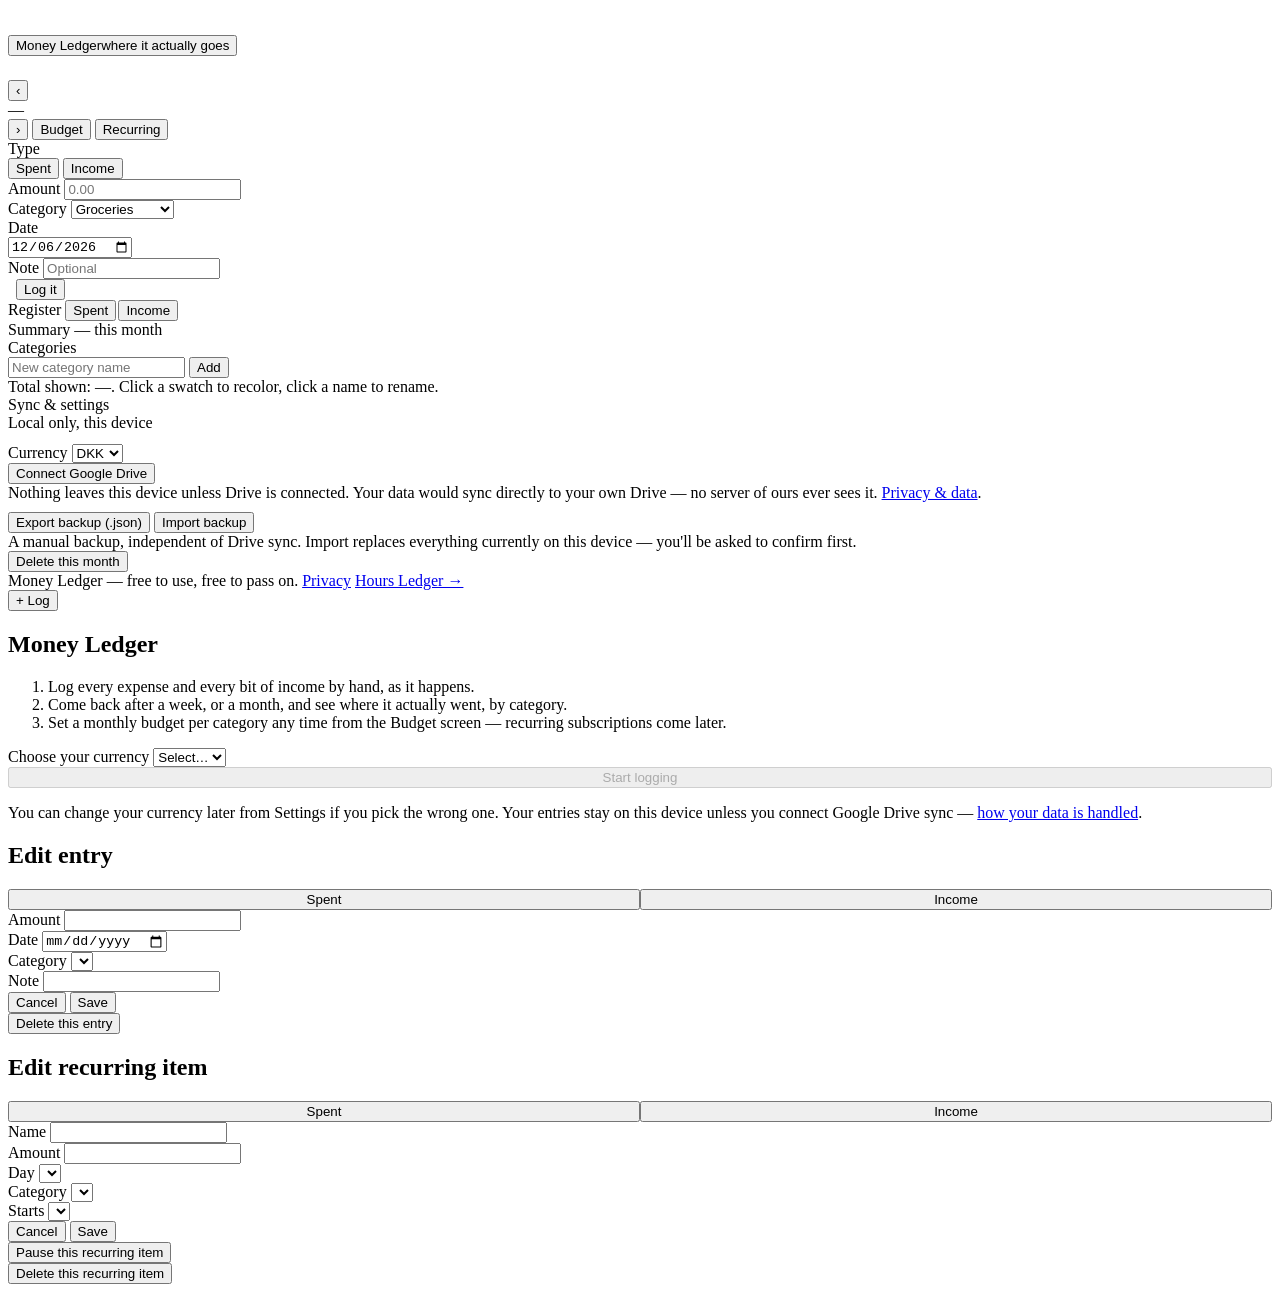
==== index.html @ 58819b6c "Classify sync failures, add token expiry + back-off, honest full-storage handling Phone Chrome repor" ====
<!doctype html>
<html lang="en">
<head>
<meta charset="utf-8">
<meta name="viewport" content="width=device-width, initial-scale=1">
<title>Money Ledger</title>
<link rel="stylesheet" href="style.css?v=20261004a">
</head>
<body>

<div class="wrap">

  <header class="masthead">
    <h1 class="wordmark"><button type="button" id="homeLink" class="wordmark-btn">Money Ledger<span>where it actually goes</span></button></h1>
    <div class="monthnav">
      <button type="button" id="prevMonth" class="stepper">‹</button>
      <div id="monthLabel" class="monthlabel">—</div>
      <button type="button" id="nextMonth" class="stepper">›</button>
      <button type="button" id="budgetToggle" class="ghost">Budget</button>
      <button type="button" id="recurringToggle" class="ghost">Recurring</button>
    </div>
  </header>

  <section class="quickadd" id="quickadd">
    <form id="quickaddForm" class="quickadd-row" novalidate>
      <div class="qa-field qa-type">
        <label>Type</label>
        <div class="dirtoggle">
          <button type="button" data-dir="expense" aria-pressed="true">Spent</button>
          <button type="button" data-dir="income" aria-pressed="false">Income</button>
        </div>
      </div>
      <div class="qa-field qa-amount">
        <label for="qaAmount">Amount</label>
        <input type="number" id="qaAmount" inputmode="decimal" step="1" min="0" placeholder="0.00" required>
      </div>
      <div class="qa-field qa-cat">
        <label for="qaCategory">Category</label>
        <select id="qaCategory"></select>
      </div>
      <div class="qa-field qa-date">
        <label for="qaDate">Date</label>
        <div class="qa-date-row">
          <input type="date" id="qaDate" required>
          <button type="button" id="qaToday" class="ghost qa-today" hidden>Today</button>
        </div>
      </div>
      <div class="qa-field qa-note">
        <label for="qaNote">Note</label>
        <input type="text" id="qaNote" placeholder="Optional">
      </div>
      <div class="qa-field qa-submitwrap">
        <label>&nbsp;</label>
        <button type="submit" class="solid qa-submit">Log it</button>
      </div>
    </form>
  </section>

  <section class="budgetview" id="budgetView" hidden>
    <div class="panel-label">
      <span>Budget — <span id="budgetMonthLabel">—</span></span>
      <button type="button" id="budgetBack" class="ghost">← Back to register</button>
    </div>

    <div class="budgetcircles">
      <div class="bcircle bcircle-income">
        <div class="bcircle-ring" id="bcIncomeRing">
          <svg viewBox="0 0 120 120" aria-hidden="true">
            <circle class="bcring-track" cx="60" cy="60" r="52"></circle>
            <circle class="bcring-arc" id="bcIncomeArc" cx="60" cy="60" r="52" transform="rotate(-90 60 60)"></circle>
          </svg>
          <div class="bcircle-num" id="bcIncome">—</div>
        </div>
        <div class="bcircle-caprow">
          <span class="bcircle-caption">Income</span>
          <button type="button" class="bc-sw" id="bcIncomeSw" title="Change ring color"></button>
        </div>
        <div class="picker" id="bcIncomePicker" hidden>
          <div class="presets"></div>
          <input type="range" class="hue" min="0" max="1000">
          <span class="pickhint">Drag to pick a color</span>
          <button type="button" class="bc-reset">Use default</button>
        </div>
      </div>
      <div class="bcircle bcircle-net">
        <div class="bcircle-ring" id="bcNetRing">
          <svg viewBox="0 0 168 168" aria-hidden="true">
            <circle class="bcring-track" cx="84" cy="84" r="76"></circle>
            <circle class="bcring-arc" id="bcNetArc" cx="84" cy="84" r="76" transform="rotate(-90 84 84)"></circle>
          </svg>
          <div class="bcircle-num" id="bcNet">—</div>
        </div>
        <div class="bcircle-caprow">
          <span class="bcircle-caption">Net</span>
          <button type="button" class="bc-sw" id="bcNetSw" title="Change ring color"></button>
        </div>
        <div class="picker" id="bcNetPicker" hidden>
          <div class="presets"></div>
          <input type="range" class="hue" min="0" max="1000">
          <span class="pickhint">Drag to pick a color</span>
          <button type="button" class="bc-reset">Use default</button>
        </div>
      </div>
      <div class="bcircle bcircle-expenses">
        <div class="bcircle-ring" id="bcExpensesRing">
          <svg viewBox="0 0 120 120" aria-hidden="true">
            <circle class="bcring-track" cx="60" cy="60" r="52"></circle>
            <circle class="bcring-arc" id="bcExpensesArc" cx="60" cy="60" r="52" transform="rotate(-90 60 60)"></circle>
          </svg>
          <div class="bcircle-num" id="bcExpenses">—</div>
        </div>
        <div class="bcircle-caprow">
          <span class="bcircle-caption">Expenses</span>
          <button type="button" class="bc-sw" id="bcExpensesSw" title="Change ring color"></button>
        </div>
        <div class="bcircle-capsub" id="bcExpensesCapSub"></div>
        <div class="picker" id="bcExpensesPicker" hidden>
          <div class="presets"></div>
          <input type="range" class="hue" min="0" max="1000">
          <span class="pickhint">Drag to pick a color</span>
          <button type="button" class="bc-reset">Use default</button>
        </div>
      </div>
    </div>

    <div class="panel-label"><span>Category budgets</span></div>
    <div id="budgetCatList" class="budgetcatlist"></div>
  </section>

  <section class="recurringview" id="recurringView" hidden>
    <div class="panel-label">
      <span>Recurring</span>
      <button type="button" id="recurringBack" class="ghost">← Back to register</button>
    </div>

    <div class="summary" id="recurringSummaryBox"></div>

    <section class="quickadd">
      <form id="addRecurringForm" class="quickadd-row" novalidate>
        <div class="qa-field qa-type">
          <label>Type</label>
          <div class="dirtoggle" id="recurringDirToggle">
            <button type="button" data-dir="expense" aria-pressed="true">Spent</button>
            <button type="button" data-dir="income" aria-pressed="false">Income</button>
          </div>
        </div>
        <div class="qa-field qa-name">
          <label for="newRecName">Name</label>
          <input type="text" id="newRecName" placeholder="e.g. Spotify, Salary">
        </div>
        <div class="qa-field qa-amount">
          <label for="newRecAmount">Amount</label>
          <input type="number" id="newRecAmount" inputmode="decimal" step="1" min="0" placeholder="0.00">
        </div>
        <div class="qa-field qa-cat">
          <label for="newRecCategory">Category</label>
          <select id="newRecCategory"></select>
        </div>
        <div class="qa-field qa-day">
          <label for="newRecDay">Day</label>
          <select id="newRecDay"></select>
        </div>
        <div class="qa-field qa-startmonth">
          <label for="newRecStartMonth">Starts</label>
          <select id="newRecStartMonth"></select>
        </div>
        <div class="qa-field qa-submitwrap">
          <label>&nbsp;</label>
          <button type="submit" class="solid qa-submit">Add</button>
        </div>
      </form>
    </section>

    <div class="panel-label recurring-items-label"><span>Recurring items</span></div>
    <div id="recurringFilter" class="catfilter" hidden></div>
    <div id="recurringList" class="register"></div>
    <div class="hint">Auto-inserted as a real entry into the register on its day each month — editing or deleting a recurring item never changes entries already logged from it.</div>
  </section>

  <div class="cols" id="mainCols">
    <main>
      <div class="panel-label">
        <span>Register</span>
        <span id="viewDirToggle" class="dirtoggle" style="font-size:9px">
          <button type="button" data-dir="expense" aria-pressed="true">Spent</button>
          <button type="button" data-dir="income" aria-pressed="false">Income</button>
        </span>
      </div>
      <div id="registerFilter" class="catfilter" hidden></div>
      <div id="register" class="register"></div>
    </main>

    <section class="summarysec">
      <div class="panel-label"><span>Summary — this month</span></div>
      <div class="summary" id="summaryBox"></div>
    </section>

    <aside class="rail">
      <section>
        <div class="panel-label">
          <span>Categories</span>
        </div>
        <div id="catList"></div>
        <form id="addCatForm" class="addcat">
          <input type="text" id="newCatName" placeholder="New category name">
          <button type="submit" class="ghost">Add</button>
        </form>
        <div class="hint">Total shown: <span id="catCount">—</span>. Click a swatch to recolor, click a name to rename.</div>
      </section>

      <section>
        <div class="panel-label"><span>Sync &amp; settings</span></div>
        <div class="status off" id="syncStatus"><i></i><span class="label">Local only, this device</span></div>
        <div class="field" style="margin-top:12px">
          <label for="currencySelect">Currency</label>
          <select id="currencySelect"></select>
        </div>
        <div class="tools">
          <button type="button" id="driveConnectBtn" class="ghost">Connect Google Drive</button>
        </div>
        <div class="hint">Nothing leaves this device unless Drive is connected. Your data would sync directly to your own Drive — no server of ours ever sees it. <a href="privacy.html">Privacy &amp; data</a>.</div>
        <div class="tools" style="margin-top:10px">
          <button type="button" id="exportBtn" class="ghost">Export backup (.json)</button>
          <button type="button" id="importBtn" class="ghost">Import backup</button>
          <input type="file" id="importFile" accept="application/json" hidden>
        </div>
        <div class="hint">A manual backup, independent of Drive sync. Import replaces everything currently on this device — you'll be asked to confirm first.</div>
        <div class="dangerzone">
          <button type="button" id="clearDataBtn" class="danger">Delete this month</button>
        </div>
      </section>
    </aside>
  </div>

  <footer class="colophon">
    <span>Money Ledger — free to use, free to pass on.</span>
    <a href="privacy.html">Privacy</a>
    <a href="https://groundwork-tools.github.io/Hours-Ledger">Hours Ledger →</a>
  </footer>
</div>

<button type="button" id="fab" class="fab">+ Log</button>

<div class="toast" id="toast"><span class="msg"></span><button type="button" id="toastUndo" hidden>Undo</button></div>

<!-- first-launch intro -->
<div class="scrim" id="introScrim">
  <div class="sheet">
    <h2>Money Ledger</h2>
    <ol class="intro-steps">
      <li>Log every expense and every bit of income by hand, as it happens.</li>
      <li>Come back after a week, or a month, and see where it actually went, by category.</li>
      <li>Set a monthly budget per category any time from the Budget screen — recurring subscriptions come later.</li>
    </ol>
    <div class="field">
      <label for="introCurrency">Choose your currency</label>
      <select id="introCurrency"><option value="">Select…</option></select>
    </div>
    <button type="button" id="introStart" class="solid" style="width:100%" disabled>Start logging</button>
    <p class="intro-note">You can change your currency later from Settings if you pick the wrong one. Your entries stay on this device unless you connect Google Drive sync — <a href="privacy.html">how your data is handled</a>.</p>
  </div>
</div>

<!-- edit entry sheet -->
<div class="scrim" id="editScrim">
  <div class="sheet">
    <h2>Edit entry</h2>
    <form id="editForm" novalidate>
      <div class="field">
        <div class="dirtoggle" style="width:100%;display:flex">
          <button type="button" data-dir="expense" aria-pressed="true" style="flex:1">Spent</button>
          <button type="button" data-dir="income" aria-pressed="false" style="flex:1">Income</button>
        </div>
      </div>
      <div class="two">
        <div class="field">
          <label for="editAmount">Amount</label>
          <input type="number" id="editAmount" step="1" min="0" required>
        </div>
        <div class="field">
          <label for="editDate">Date</label>
          <input type="date" id="editDate" required>
        </div>
      </div>
      <div class="field">
        <label for="editCategory">Category</label>
        <select id="editCategory"></select>
      </div>
      <div class="field">
        <label for="editNote">Note</label>
        <input type="text" id="editNote">
      </div>
      <div class="sheet-actions">
        <button type="button" id="editCancel" class="ghost">Cancel</button>
        <button type="submit" class="solid">Save</button>
      </div>
      <div class="sheet-actions">
        <button type="button" id="editDelete" class="linkbtn">Delete this entry</button>
      </div>
    </form>
  </div>
</div>

<!-- edit recurring item sheet -->
<div class="scrim" id="editRecurringScrim">
  <div class="sheet">
    <h2>Edit recurring item</h2>
    <form id="editRecurringForm" novalidate>
      <div class="field">
        <div class="dirtoggle" style="width:100%;display:flex">
          <button type="button" data-dir="expense" aria-pressed="true" style="flex:1">Spent</button>
          <button type="button" data-dir="income" aria-pressed="false" style="flex:1">Income</button>
        </div>
      </div>
      <div class="field">
        <label for="editRecName">Name</label>
        <input type="text" id="editRecName" required>
      </div>
      <div class="two">
        <div class="field">
          <label for="editRecAmount">Amount</label>
          <input type="number" id="editRecAmount" step="1" min="0" required>
        </div>
        <div class="field">
          <label for="editRecDay">Day</label>
          <select id="editRecDay"></select>
        </div>
      </div>
      <div class="two">
        <div class="field">
          <label for="editRecCategory">Category</label>
          <select id="editRecCategory"></select>
        </div>
        <div class="field">
          <label for="editRecStartMonth">Starts</label>
          <select id="editRecStartMonth"></select>
        </div>
      </div>
      <div class="sheet-actions">
        <button type="button" id="editRecCancel" class="ghost">Cancel</button>
        <button type="submit" class="solid">Save</button>
      </div>
      <div class="sheet-actions">
        <button type="button" id="editRecPauseToggle" class="linkbtn">Pause this recurring item</button>
      </div>
      <div class="sheet-actions">
        <button type="button" id="editRecDelete" class="linkbtn">Delete this recurring item</button>
      </div>
    </form>
  </div>
</div>

<script src="https://accounts.google.com/gsi/client"></script>
<script src="app.js?v=20261004a"></script>
</body>
</html>
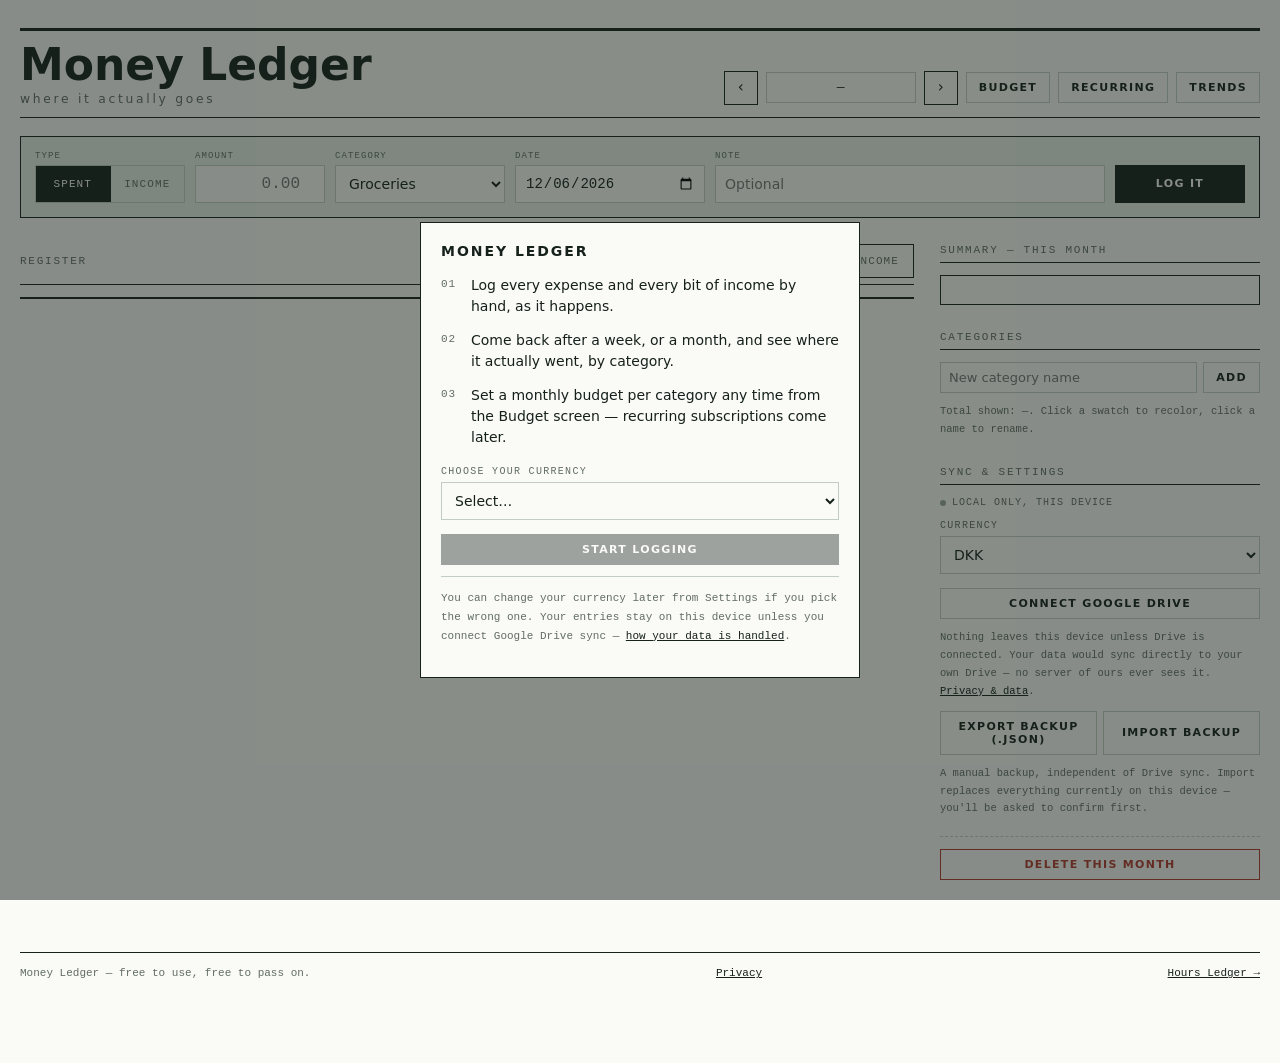
==== commit 79ac08cc: "Trends groundwork: header screennav row + pure history functions - index.html/style.css: Budget, Rec" ====
--- a/index.html
+++ b/index.html
@@ -16,8 +16,11 @@
       <button type="button" id="prevMonth" class="stepper">‹</button>
       <div id="monthLabel" class="monthlabel">—</div>
       <button type="button" id="nextMonth" class="stepper">›</button>
-      <button type="button" id="budgetToggle" class="ghost">Budget</button>
-      <button type="button" id="recurringToggle" class="ghost">Recurring</button>
+      <div class="screennav">
+        <button type="button" id="budgetToggle" class="ghost">Budget</button>
+        <button type="button" id="recurringToggle" class="ghost">Recurring</button>
+        <button type="button" id="trendsToggle" class="ghost">Trends</button>
+      </div>
     </div>
   </header>
 
--- a/style.css
+++ b/style.css
@@ -0,0 +1,346 @@
+:root{
+  --paper:#FAFAF7;
+  --stripe:#E8EFE6;
+  --ink:#16211B;
+  --rule:#C2CDC1;
+  --rule-soft:#DDE4DB;
+  --muted:#616D64;
+  --flag:#B23A2F;
+  --income:#2F6B4F;
+  --none:#9AA5A0;
+  --display:"Archivo","Helvetica Neue",system-ui,sans-serif;
+  --mono:"Spline Sans Mono",ui-monospace,"SF Mono",Menlo,monospace;
+}
+*{box-sizing:border-box}
+[hidden]{display:none!important}
+html,body{margin:0;padding:0}
+body{background:var(--paper);color:var(--ink);font-family:var(--display);-webkit-font-smoothing:antialiased}
+button,input,select{font-family:inherit;color:inherit}
+button{cursor:pointer}
+:focus-visible{outline:2px solid var(--ink);outline-offset:2px}
+.wrap{max-width:1360px;margin:0 auto;padding:28px 20px 80px}
+
+/* masthead + nav — same shape as Hours Ledger's, month instead of week */
+.masthead{border-top:3px solid var(--ink);border-bottom:1px solid var(--ink);padding:14px 0 12px;display:flex;flex-wrap:wrap;align-items:flex-end;gap:16px 24px}
+.wordmark{font-size:clamp(26px,4.4vw,44px);font-weight:800;font-variation-settings:"wdth" 118;letter-spacing:-.02em;line-height:.9;text-transform:uppercase;margin:0}
+.wordmark span{display:block;font-size:.28em;font-weight:500;font-variation-settings:"wdth" 100;letter-spacing:.22em;color:var(--muted);margin-top:9px}
+/* the logo doubles as a "back to register" shortcut — reset to invisible
+   button chrome so it reads exactly like the plain heading it replaces */
+.wordmark-btn{display:block;border:0;background:transparent;padding:0;margin:0;font:inherit;color:inherit;text-align:left;cursor:pointer}
+.monthnav{display:flex;align-items:center;gap:8px;margin-left:auto}
+.monthlabel{font-family:var(--mono);font-size:13px;padding:7px 9px;min-width:150px;text-align:center;border:1px solid var(--rule)}
+/* Budget / Recurring / Trends. display:contents on desktop so the buttons lay
+   out exactly as they did before the wrapper existed (still flex children of
+   .monthnav); the wrapper only becomes a real box in the phone block below. */
+.screennav{display:contents}
+.stepper{width:34px;height:34px;border:1px solid var(--ink);background:transparent;font-size:15px;line-height:1;display:grid;place-items:center;flex:none}
+.stepper:hover{background:var(--ink);color:var(--paper)}
+.ghost{border:1px solid var(--rule);background:transparent;padding:8px 12px;font-size:11px;letter-spacing:.12em;text-transform:uppercase;font-weight:600}
+.ghost:hover{border-color:var(--ink)}
+.solid{border:1px solid var(--ink);background:var(--ink);color:var(--paper);padding:8px 14px;font-size:11px;letter-spacing:.12em;text-transform:uppercase;font-weight:600}
+.solid:hover{opacity:.85}
+.solid:disabled{opacity:.4;cursor:not-allowed}
+
+/* quick-add — always visible, this is the frictionless-logging surface */
+.quickadd{margin-top:18px;border:1px solid var(--ink);background:var(--stripe);padding:14px}
+.quickadd-row{display:flex;flex-wrap:wrap;gap:10px;align-items:flex-end}
+.dirtoggle{display:flex;border:1px solid var(--ink);flex:none}
+.dirtoggle button{border:0;background:transparent;padding:10px 14px;font-family:var(--mono);font-size:11px;letter-spacing:.1em;text-transform:uppercase;color:var(--muted)}
+.dirtoggle button+button{border-left:1px solid var(--ink)}
+.dirtoggle button[aria-pressed=true]{background:var(--ink);color:var(--paper)}
+.dirtoggle button[data-dir=income][aria-pressed=true]{background:var(--income);border-color:var(--income)}
+.qa-field{display:flex;flex-direction:column;gap:4px}
+.qa-field label{font-family:var(--mono);font-size:9px;letter-spacing:.12em;text-transform:uppercase;color:var(--muted)}
+.qa-field input,.qa-field select{border:1px solid var(--rule);background:var(--paper);padding:9px;font-size:14px;border-radius:0;height:38px}
+.qa-amount{width:130px}
+.qa-amount input{font-family:var(--mono);font-size:16px;text-align:right}
+.qa-date{width:190px}
+.qa-date input{font-family:var(--mono)}
+.qa-date-row{display:flex;gap:6px;align-items:center}
+.qa-date-row input{flex:1;min-width:0}
+.qa-date-row .qa-today{padding:8px 10px;white-space:nowrap}
+.qa-note{flex:1;min-width:160px}
+.qa-cat{width:170px}
+.qa-type{width:150px}
+.qa-type .dirtoggle{width:100%;height:38px;border:1px solid var(--rule)}
+.qa-type .dirtoggle button{flex:1;padding:0;height:100%}
+.qa-submitwrap{width:130px}
+.qa-submit{flex:none;width:100%;height:38px;padding:0}
+.qa-chips{margin-top:10px}
+.qa-name{flex:1;min-width:160px}
+.qa-day{width:110px}
+.qa-startmonth{width:120px}
+
+/* category dot/chip/color-picker system — carried over as-is from Hours Ledger */
+.chips{display:flex;flex-wrap:wrap;gap:5px}
+.chip{border:1px solid var(--rule);background:transparent;padding:5px 9px;font-size:12px;display:flex;align-items:center;gap:6px}
+.chip[aria-pressed=true]{border-color:var(--ink);box-shadow:inset 0 0 0 1px var(--ink)}
+.chip i{width:9px;height:9px;display:block;flex:none}
+.dot{width:11px;height:11px;flex:none;border:1px solid rgba(0,0,0,.3);display:block}
+
+/* cols layout — main register + rail, echoes Hours Ledger's grid+rail without copying the grid */
+/* grid-template-rows:auto 1fr (not the default two auto tracks) matters here:
+   main spans both rows, so without it Grid distributes main's extra needed
+   height evenly across both auto rows, stretching summary's row past its own
+   content and leaving a gap before rail. 1fr on row 2 absorbs all of that
+   slack instead, so row 1 sizes to summary's real height. Verified this
+   doesn't leak into the mobile media query below (.cols is intrinsic-height
+   there too, so 1fr resolves the same as auto) — 2026-08-26. */
+.cols{display:grid;grid-template-columns:minmax(0,1fr) 320px;grid-template-areas:"reg sum" "reg rail";grid-template-rows:auto 1fr;gap:26px;margin-top:26px;align-items:start}
+.cols>main{grid-area:reg}
+.cols>.summarysec{grid-area:sum}
+.cols>.rail{grid-area:rail}
+/* minmax(0,1fr), not bare 1fr — a bare 1fr track's automatic minimum size
+   still defaults to its content's min-content width (same rule the desktop
+   column above is already guarded against). Real-device diagnosis
+   (2026-08-26): on iPhone Chrome (WebKit under the hood, like all iOS
+   browsers) main's .panel-label/.dirtoggle content computed a few px wider
+   than the 393px viewport and, with no minmax(0,...) floor here, dragged
+   the whole column past the edge — confirmed by forcing wide content in
+   Chrome/Blink too (main grew to 451px unguarded, snapped back to 353px
+   with this fix, byte-identical to baseline for ordinary content). This
+   line was already bare 1fr before tonight's Summary-panel change, so it's
+   a pre-existing gap, not a regression from that commit. */
+@media(max-width:1000px){.cols{grid-template-columns:minmax(0,1fr);grid-template-areas:"sum" "reg" "rail"}}
+.panel-label{font-family:var(--mono);font-size:11px;letter-spacing:.16em;text-transform:uppercase;color:var(--muted);border-bottom:1px solid var(--ink);padding-bottom:6px;margin-bottom:12px;display:flex;justify-content:space-between;align-items:center;gap:10px}
+
+/* summary gauge */
+.summary{border:1px solid var(--ink);padding:14px}
+.summary-row{display:flex;justify-content:space-between;align-items:baseline;font-size:13px;padding:5px 0}
+.summary-row b{font-family:var(--mono);font-size:15px;font-weight:600}
+.summary-row.income b{color:var(--income)}
+.summary-row.net{border-top:1px solid var(--rule);margin-top:6px;padding-top:9px}
+.summary-row.net b.neg{color:var(--flag)}
+.summary-bar{height:8px;background:var(--rule-soft);margin-top:10px;overflow:hidden;display:flex}
+.summary-bar i{display:block;height:100%}
+.summary-bar i.spent{background:var(--ink)}
+.summary-bar i.over{background:var(--flag)}
+
+/* budget — dedicated screen (CLAUDE.md backlog #2). The one deliberate
+   departure from square-cornered plainness: three circles, requested
+   explicitly and repeatedly as the screen's signature element, same way
+   the day×hour grid was Hours Ledger's. Everything else about them (1px
+   ink border, no shadow, mono numbers) stays in the family's material
+   language even though the shape doesn't. */
+.budgetview{margin-top:18px}
+.budgetcircles{display:flex;align-items:center;justify-content:center;gap:28px;margin:28px 0 36px;flex-wrap:wrap}
+.bcircle{position:relative;display:flex;flex-direction:column;align-items:center;text-align:center}
+.bcircle-ring{position:relative;display:grid}
+.bcircle-ring svg{grid-area:1/1;width:100%;height:100%;display:block}
+.bcircle-ring .bcircle-num{grid-area:1/1;align-self:center;justify-self:center}
+.bcircle-ring.ring-empty{opacity:.35}
+.bcring-track{fill:none;stroke:var(--rule-soft);stroke-width:9}
+.bcring-arc{fill:none;stroke:var(--ink);stroke-width:9;stroke-linecap:butt;transition:stroke-dashoffset .25s ease}
+.bcring-arc.flag{stroke:var(--flag)}
+.bcircle-income .bcircle-ring,.bcircle-expenses .bcircle-ring{width:118px;height:118px}
+.bcircle-net .bcircle-ring{width:168px;height:168px}
+.bcircle-net .bcring-track,.bcircle-net .bcring-arc{stroke-width:12}
+.bcircle-num{font-family:var(--mono);font-size:19px;font-weight:700;line-height:1.15;word-break:break-word}
+.bcircle-net .bcircle-num{font-size:26px}
+.bcircle-caprow{display:flex;align-items:center;justify-content:center;gap:6px;margin-top:9px}
+.bcircle-caption{font-family:var(--mono);font-size:9.5px;letter-spacing:.08em;text-transform:uppercase;color:var(--muted)}
+.bcircle-capsub{font-family:var(--mono);font-size:9.5px;letter-spacing:.08em;text-transform:uppercase;color:var(--muted);margin-top:2px}
+.bc-sw{width:10px;height:10px;flex:none;padding:0;background:var(--paper);border:1px solid rgba(0,0,0,.3);cursor:pointer}
+.bcircle .picker{width:150px;left:50%;right:auto;transform:translateX(-50%);text-align:center}
+.bcircle .picker .pickhint{text-align:center}
+.bc-reset{display:block;width:100%;margin-top:8px;border:0;background:transparent;font-family:var(--mono);font-size:9px;letter-spacing:.09em;text-transform:uppercase;color:var(--muted);cursor:pointer;padding:4px 0 0}
+.bc-reset:hover{color:var(--ink)}
+
+.budgetcatlist{border:1px solid var(--ink)}
+.bcatrow{display:flex;align-items:center;gap:10px;padding:9px 12px;border-bottom:1px solid var(--rule-soft)}
+.bcatrow:last-child{border-bottom:0}
+.bcatrow .dot{width:11px;height:11px;flex:none;border:1px solid rgba(0,0,0,.3)}
+.bcatrow .bcat-name{flex:1;font-size:13px;min-width:0;overflow:hidden;text-overflow:ellipsis;white-space:nowrap}
+.bcatrow .bcat-spent{font-family:var(--mono);font-size:11px;color:var(--muted);flex:none;white-space:nowrap}
+.bcatrow .bcat-spent.over{color:var(--flag)}
+.bcatrow input.bcat-budget{width:130px;flex:none;font-family:var(--mono);text-align:right;border:1px solid var(--rule);background:transparent;padding:7px 9px;font-size:13px;border-radius:0}
+.bcatrow.bcat-totalrow{border-top:2px solid var(--ink);font-weight:700}
+.bcatrow.bcat-totalrow .bcat-name{font-weight:700}
+.bcat-totalamt{font-family:var(--mono);font-size:13px;font-weight:700;flex:none}
+@media(max-width:700px){
+  .bcircle-income .bcircle-ring,.bcircle-expenses .bcircle-ring{width:96px;height:96px}
+  .bcircle-net .bcircle-ring{width:136px;height:136px}
+  .bcircle-num{font-size:16px}
+  .bcircle-net .bcircle-num{font-size:22px}
+  .bcatrow{flex-wrap:wrap}
+  .bcatrow .bcat-spent{order:3;width:100%;padding-left:21px}
+  /* Phone only — Net (the larger, derived circle) on top, Income and
+     Expenses side by side underneath it, reading as a triangle. Desktop
+     stays the untouched horizontal row above (hard requirement) — this
+     grid only exists inside this media query. align-items:start (not the
+     inherited center) so the two rings line up at the same height
+     regardless of Expenses having an extra "· Budget X" caption line that
+     Income never does — centering the shorter Income box within a row
+     tall enough for Expenses' extra line was pushing Income's ring down. */
+  .budgetcircles{display:grid;grid-template-columns:1fr 1fr;grid-template-areas:"net net" "income expenses";justify-items:center;align-items:start;gap:14px 12px}
+  .bcircle-net{grid-area:net}
+  .bcircle-income{grid-area:income}
+  .bcircle-expenses{grid-area:expenses}
+}
+
+/* recurring — backlog #3. Add form reuses .quickadd/.qa-field so it reads
+   as the same "logging bar" as the front page's own quick-add; the list
+   reuses .register/.dayhead/.entryrow outright (2026-08-12) so a recurring
+   item renders identically to a logged entry — category on top, the
+   item's own name as the muted note line underneath, one line tall —
+   instead of its own two-line inline-editable row design. Editing moved
+   into #editRecurringScrim, a popup sheet mirroring #editScrim. */
+.recurringview{margin-top:18px}
+/* same gap as .cols' margin-top on the front page — the distance from
+   quick-add down to the register box */
+.recurring-items-label{margin-top:26px}
+
+/* register — chronological list, grouped by week with subtotals */
+.register{border:1px solid var(--ink)}
+.weekhead{display:flex;justify-content:space-between;align-items:baseline;background:var(--stripe);padding:8px 12px;border-bottom:1px solid var(--ink);font-family:var(--mono);font-size:10px;letter-spacing:.08em;text-transform:uppercase;color:var(--muted)}
+.weekhead b{font-family:var(--mono);font-size:12px;color:var(--ink);letter-spacing:0;text-transform:none}
+/* day header: one step darker than a plain row divider (was identical to
+   .entryrow's own border, so it carried no more weight than a row boundary
+   — see CLAUDE.md "General fixes" for the day-grouping legibility pass)
+   plus a physical gap before each new day group. Deliberately still well
+   short of .weekhead (no fill, no ink-black border, no larger type) — the
+   ask was restful, not as loud as the week separator. margin-top applies
+   uniformly, including right after .weekhead — screenshotted a busy day
+   (8 entries) and a week boundary to confirm the gap doesn't compound on a
+   dense day and doesn't read as an orphaned gap under .weekhead; both held
+   up at 14px. Applies to the Recurring page's day-of-month groups too, for
+   free — same .dayhead element, not a lookalike. */
+.dayhead{display:flex;justify-content:space-between;align-items:baseline;padding:6px 12px 5px;border-bottom:1px solid var(--rule);margin-top:14px;font-family:var(--mono);font-size:9px;letter-spacing:.06em;text-transform:uppercase;color:var(--muted)}
+.dayhead b{font-family:var(--mono);font-size:10.5px;color:var(--ink);letter-spacing:.02em}
+.entryrow{display:flex;align-items:center;gap:10px;padding:9px 12px 9px 22px;border-bottom:1px solid var(--rule-soft);text-align:left;background:transparent;border-left:0;border-right:0;border-top:0;width:100%;font-size:13px}
+.entryrow:hover{background:var(--stripe)}
+.entryrow .dot{margin-right:0}
+.entryrow .meta{flex:1;min-width:0;display:flex;flex-direction:column;gap:1px}
+.entryrow .cat{font-size:13px;font-weight:500}
+.entryrow .note{font-family:var(--mono);font-size:11px;color:var(--muted);white-space:nowrap;overflow:hidden;text-overflow:ellipsis}
+.entryrow .amt{font-family:var(--mono);font-size:13px;font-weight:600;flex:none;min-width:80px;text-align:right}
+.entryrow .amt.income{color:var(--income)}
+.entryrow .amt.over{color:var(--flag)}
+.entryrow.inactive{opacity:.55}
+.register-empty{padding:26px 14px;text-align:center;font-family:var(--mono);font-size:11px;color:var(--muted);line-height:1.7}
+.linkbtn{background:transparent;border:0;padding:0;font:inherit;color:var(--ink);text-decoration:underline;text-underline-offset:2px;cursor:pointer}
+
+/* opt-in category filter — a wrapping row of pressed/unpressed pills above
+   the register (and the Recurring list), reusing the .dirtoggle pressed
+   language but as individually-bordered chips. View-state only; hidden in
+   print since it's a control, not data. */
+.catfilter{display:flex;flex-wrap:wrap;gap:6px;margin:-2px 0 12px}
+.catfilter button{display:flex;align-items:center;gap:6px;font-family:var(--mono);font-size:10px;letter-spacing:.08em;text-transform:uppercase;color:var(--muted);background:transparent;border:1px solid var(--rule);padding:5px 9px}
+.catfilter button:hover{border-color:var(--ink)}
+.catfilter button[aria-pressed=true]{background:var(--ink);color:var(--paper);border-color:var(--ink)}
+.catfilter button .dot{width:8px;height:8px}
+.catfilter button[aria-pressed=true] .dot{border-color:var(--paper)}
+
+/* category rail rows — totals + inline edit, same bones as Hours Ledger's .cat/.tot */
+.rail section{margin-bottom:28px}
+.cat{display:flex;align-items:center;gap:8px;padding:5px 0;border-bottom:1px solid var(--rule-soft);position:relative}
+/* passive highlight when this category is in the register's active filter —
+   the rail's own totals are never filtered, this is a visual echo only */
+.cat.selected{box-shadow:inset 2px 0 0 var(--ink)}
+.cat.selected .nm{font-weight:600}
+.cat .nm{flex:1;font-size:13px;font-weight:500;background:transparent;border:0;padding:2px 0;min-width:0}
+.cat .nm:focus{outline:0;border-bottom:1px solid var(--ink)}
+.cat .sw{width:22px;height:22px;flex:none;padding:0;border:1px solid rgba(0,0,0,.3)}
+.cat .del{border:0;background:transparent;color:var(--muted);font-size:16px;line-height:1;padding:0 2px}
+.cat .del:hover{color:var(--flag)}
+.picker{position:absolute;z-index:20;top:100%;left:0;right:0;background:var(--paper);border:1px solid var(--ink);padding:10px;margin-top:2px}
+.presets{display:flex;gap:4px;margin-bottom:9px}
+.presets button{flex:1;height:20px;border:1px solid rgba(0,0,0,.25);padding:0}
+.hue{width:100%;height:18px;-webkit-appearance:none;appearance:none;background:linear-gradient(90deg,#7A4A45,#7A6A3A,#4E7040,#3A6E70,#3A4F7A,#5F3F72,#7A4A45);border:1px solid var(--rule);cursor:grab}
+.hue:active{cursor:grabbing}
+.hue::-webkit-slider-thumb{-webkit-appearance:none;width:8px;height:24px;background:var(--paper);border:1.5px solid var(--ink);margin-top:-4px}
+.hue::-moz-range-thumb{width:8px;height:24px;background:var(--paper);border:1.5px solid var(--ink);border-radius:0}
+.pickhint{font-family:var(--mono);font-size:9px;color:var(--muted);letter-spacing:.09em;text-transform:uppercase;margin-top:7px;display:block}
+.addcat{display:flex;gap:6px;margin-top:8px}
+.addcat input{flex:1;border:1px solid var(--rule);background:transparent;padding:7px 8px;font-size:13px;border-radius:0}
+
+.tot{padding:9px 0;border-bottom:1px solid var(--rule-soft)}
+.tot-top{display:flex;align-items:center;gap:8px;font-size:13px}
+.tot-top .h{margin-left:auto;font-family:var(--mono);font-size:12px;font-weight:600}
+.tot-bar{height:6px;background:var(--rule-soft);margin:6px 0 0}
+.tot-bar i{display:block;height:100%;background:var(--ink)}
+.tot-bar i.over{background:var(--flag)}
+
+.tools{display:flex;flex-wrap:wrap;gap:6px}
+.tools .ghost{flex:1;min-width:118px}
+.dangerzone{margin-top:18px;padding-top:12px;border-top:1px dashed var(--rule)}
+.danger{width:100%;border:1px solid var(--flag);color:var(--flag);background:transparent;padding:8px 12px;font-size:11px;letter-spacing:.12em;text-transform:uppercase;font-weight:600}
+.danger:hover{background:var(--flag);color:var(--paper)}
+
+/* sync status */
+.status{font-family:var(--mono);font-size:10px;letter-spacing:.1em;text-transform:uppercase;color:var(--muted);display:flex;align-items:center;gap:6px}
+.status i{width:6px;height:6px;background:var(--income);display:block;border-radius:50%}
+.status.stale i{background:var(--flag)}
+.status.off i{background:var(--none)}
+
+/* toast, scrim, sheet, fields — carried over as-is */
+.toast{position:fixed;left:50%;top:16px;transform:translateX(-50%) translateY(-140%);opacity:0;z-index:60;
+  background:var(--ink);color:var(--paper);border:1px solid var(--ink);padding:12px 14px;
+  display:flex;align-items:center;gap:14px;font-family:var(--mono);font-size:12px;
+  transition:transform .22s ease,opacity .22s ease;max-width:calc(100vw - 32px);pointer-events:none}
+/* opacity:0 on the resting state is the actual guarantee of invisibility —
+   the transform alone is a percentage of the box's own height, so a taller
+   box (e.g. once the Undo button was visible at least once) could leave a
+   sliver of the off-screen box peeking under the browser chrome. */
+.toast.on{transform:translateX(-50%) translateY(0);opacity:1;pointer-events:auto}
+/* second phase of an undoable toast: message gone, just the Undo button
+   left, so it doesn't keep claiming attention but stays reachable */
+.toast.compact .msg{display:none}
+.toast button{border:1px solid var(--paper);background:transparent;color:var(--paper);
+  padding:5px 11px;font-family:var(--mono);font-size:11px;letter-spacing:.11em;text-transform:uppercase}
+.toast button:hover{background:var(--paper);color:var(--ink)}
+.hint{font-family:var(--mono);font-size:10.5px;line-height:1.7;color:var(--muted);margin-top:10px}
+.hint a{color:var(--ink)}
+.warn{border:1px solid var(--flag);color:var(--flag);padding:8px 10px;font-family:var(--mono);font-size:11px;margin-bottom:14px;display:none;line-height:1.6}
+
+.scrim{position:fixed;inset:0;background:rgba(22,33,27,.5);display:none;align-items:center;justify-content:center;padding:20px;z-index:40}
+.scrim.on{display:flex}
+.sheet{background:var(--paper);border:1px solid var(--ink);width:100%;max-width:440px;padding:20px;max-height:92vh;overflow:auto}
+.sheet h2{font-size:14px;letter-spacing:.14em;text-transform:uppercase;margin:0 0 16px;font-weight:700}
+.field{margin-bottom:14px}
+.field label{display:block;font-family:var(--mono);font-size:10px;letter-spacing:.13em;text-transform:uppercase;color:var(--muted);margin-bottom:5px}
+.field input[type=text],.field input[type=number],.field select,.field input[type=date]{width:100%;padding:9px;border:1px solid var(--rule);background:transparent;font-size:14px;border-radius:0}
+.field input[type=number],.field input[type=date]{font-family:var(--mono)}
+.two{display:grid;grid-template-columns:1fr 1fr;gap:10px}
+.sheet-actions{display:flex;gap:8px;margin-top:20px;align-items:center}
+.sheet-actions .solid{flex:1;padding:11px}
+.linkbtn{border:0;background:transparent;color:var(--flag);font-family:var(--mono);font-size:11px;text-transform:uppercase;letter-spacing:.1em}
+
+/* intro */
+.intro-steps{counter-reset:s;margin:0 0 18px;padding:0;list-style:none}
+.intro-steps li{counter-increment:s;position:relative;padding-left:30px;margin-bottom:13px;font-size:14px;line-height:1.5}
+.intro-steps li::before{content:counter(s,decimal-leading-zero);position:absolute;left:0;top:1px;font-family:var(--mono);font-size:11px;color:var(--muted);letter-spacing:.08em}
+.intro-note{font-family:var(--mono);font-size:11px;line-height:1.7;color:var(--muted);border-top:1px solid var(--rule);padding-top:12px}
+.intro-note a{color:var(--ink)}
+
+.colophon{border-top:1px solid var(--ink);margin-top:44px;padding:14px 0 0;display:flex;flex-wrap:wrap;justify-content:space-between;gap:8px 20px;align-items:baseline;font-family:var(--mono);font-size:11px;color:var(--muted)}
+.colophon a{color:var(--ink)}
+
+.fab{display:none;position:fixed;right:16px;bottom:20px;z-index:35;border:1px solid var(--ink);
+  background:var(--ink);color:var(--paper);padding:15px 20px;font-size:12px;letter-spacing:.12em;
+  text-transform:uppercase;font-weight:700;box-shadow:0 3px 0 rgba(22,33,27,.3)}
+
+@media(max-width:820px){
+  .fab{display:block}
+  .field input[type=text],.field input[type=number],.field select,.field input[type=date]{font-size:16px}
+  .qa-amount input{font-size:16px}
+  button,a{-webkit-tap-highlight-color:rgba(22,33,27,.12)}
+}
+@media(max-width:700px){
+  .wordmark{font-size:30px}
+  .monthnav{width:100%;margin-left:0;flex-wrap:wrap}
+  /* Own full-width row of three equal buttons under the month stepper. The
+     tighter padding and letter-spacing are measured, not guessed: with the
+     default .ghost padding "Recurring" overran its content box at 360px and
+     was clipped at 320px. */
+  .screennav{display:flex;flex:1 0 100%;gap:8px}
+  .screennav .ghost{flex:1 1 0;min-width:0;padding:8px 4px;letter-spacing:.06em}
+  .quickadd-row{flex-direction:column;align-items:stretch}
+  .qa-amount,.qa-date,.qa-cat{width:100%}
+  .tools .ghost{min-width:0}
+}
+@media print{
+  .monthnav,.tools,.hint,.status,.panel-label button,.cat .sw,.cat .del,.warn,.fab,.quickadd,.catfilter{display:none!important}
+  body{background:#fff}.wrap{padding:0}.cols{grid-template-columns:1fr 240px}
+}
+@media (prefers-reduced-motion:reduce){*{transition:none!important}}
